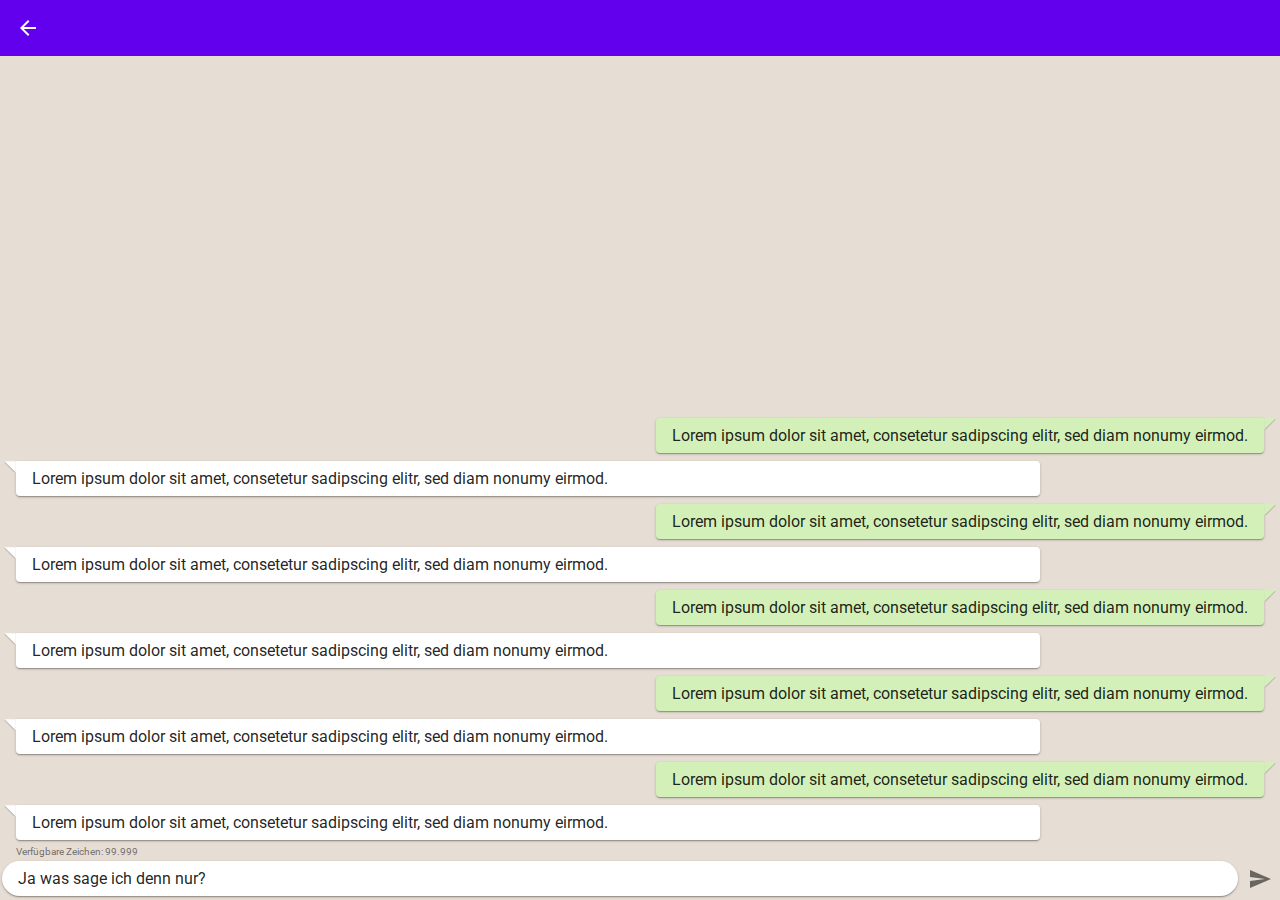
==== chat.html @ fb2f7be9 "Added chat page." ====
<html>

<head>
    <meta charset="utf-8">
    <meta http-equiv="X-UA-Compatible" content="IE=edge">
    <meta name="viewport" content="width=device-width, initial-scale=1.0, maximum-scale=1.0, user-scalable=no" />
    <link href="https://fonts.googleapis.com/css?family=Roboto&display=swap" rel="stylesheet">
    <link rel="stylesheet" href="styles/base.css">
    <link rel="stylesheet" href="styles/colors.css">
</head>

<body>

    <div class="page" id="page2">

        <div class="header">
            <button class="back"></button>
        </div>

        <div class="content chat">

            <ul>
                <li class="left">Lorem ipsum dolor sit amet, consetetur sadipscing elitr, sed diam nonumy eirmod.</li>
                <li class="right">Lorem ipsum dolor sit amet, consetetur sadipscing elitr, sed diam nonumy eirmod.</li>
                <li class="left">Lorem ipsum dolor sit amet, consetetur sadipscing elitr, sed diam nonumy eirmod.</li>
                <li class="right">Lorem ipsum dolor sit amet, consetetur sadipscing elitr, sed diam nonumy eirmod.</li>
                <li class="left">Lorem ipsum dolor sit amet, consetetur sadipscing elitr, sed diam nonumy eirmod.</li>
                <li class="right">Lorem ipsum dolor sit amet, consetetur sadipscing elitr, sed diam nonumy eirmod.</li>
                <li class="left">Lorem ipsum dolor sit amet, consetetur sadipscing elitr, sed diam nonumy eirmod.</li>
                <li class="right">Lorem ipsum dolor sit amet, consetetur sadipscing elitr, sed diam nonumy eirmod.</li>
                <li class="left">Lorem ipsum dolor sit amet, consetetur sadipscing elitr, sed diam nonumy eirmod.</li>
                <li class="right">Lorem ipsum dolor sit amet, consetetur sadipscing elitr, sed diam nonumy eirmod.</li>
            </ul>

            <div class="footer">

                <div class="info">Verfügbare Zeichen: 99.999</div>
                <div class="input">
                    <div contenteditable="true">Ja was sage ich denn nur?</div>
                    <button class="send"></button>
                </div>
            </div>

        </div>


    </div>

</body>

</html>
---- styles/base.css ----
* { margin:0; padding: 0; font-family: Roboto, sans-serif; box-sizing: border-box; }
html, body { width: 100%; height: 100%; overflow: hidden; }
button, .list > li { cursor: pointer; }
button:focus, div:focus { outline: 0; }

.page {
    display: flex;
    flex-direction: column;
    width: 100%;
    height: 100%;
}

/* https://www.material.io/components/app-bars-top/#specs */
.page > .header {
    display: flex;
    height: 56px;
    padding: 0 16px;
    align-items: center;
}

.page > .header > button {
    width: 24px;
    height: 24px;
    background: transparent center no-repeat;
    border: none;
}

.page > .header > .hamburger, .page > .header > .back {
    margin-right: 32px;
}

.page > .header > .title {
    flex: 1;
    font-size: 20px;
}

.page > .header > .more {
    margin-left: 24px;
    position: relative;
}

/* https://support.google.com/adsense/answer/6002621?hl=de */
.page > .bannerad {
    background: rgba(255, 0, 0, 0.171);
    height: 50px;
    text-align: center;
    align-self: center;
}

.page > .content {
    flex: 1;
    overflow: auto;
}

/* https://www.material.io/components/buttons-floating-action-button/#specs */
.fab {
    border: none;
    border-radius: 28px;
    box-shadow: 0px 3px 5px -1px rgba(0, 0, 0, 0.2),
    0px 6px 10px 0px rgba(0, 0, 0, 0.14),
    0px 1px 18px 0px rgba(0, 0, 0, 0.12);
    position: fixed;
    bottom: 16px;
    right: 16px;
    min-width: 56px;
    height: 56px;
    background: transparent center no-repeat;
}

.fab-2 {
    bottom: 96px;
}

.fab-3 {
    bottom: 168px;
}

.fab-small {
    border-radius: 20px;
    min-width: 40px;
    height: 40px;
    right: 24px;
}

.fab-small.fab-3 {
    bottom: 152px;
}

.fab-small.fab-extended {
    font-size: 14px;
    padding: 0 20px 0 40px;
    background-position-x: 10px;
    text-transform: uppercase;
}

/* https://www.material.io/components/menus/#specs */
.moremenu {
    font-size: 14px;
    position: absolute;
    right: 0;
    top: 24px;
    text-align: left;
    background-color: white;
    padding: 8px 0;
    min-width: 112px;
    border-radius: 4px;
    box-shadow: 0px 5px 5px -3px rgba(0, 0, 0, 0.2),
    0px 8px 10px 1px rgba(0, 0, 0, 0.14),
    0px 3px 14px 2px rgba(0, 0, 0, 0.12); /* https://stackoverflow.com/a/39199702 */
}

.moremenu > li {
    list-style-type: none;
    line-height: 48px;
    padding: 0 16px;
}

/* https://www.material.io/components/lists/#specs, https://www.material.io/components/dividers/#specs */
.list > li {
    list-style-type: none;
    display: flex;
    min-height: 48px;
    align-items: center;
    padding: 8px 16px;
    border-bottom: 1px solid;
}

.list > li:last-child {
    border-bottom: none;
}

.list > li > .avatar {
    width: 40px;
    height: 40px;
    border-radius: 20px;
    margin-right: 16px;
    align-self: flex-start;
}

.list > li > div {
    flex: 1;
    min-width: 0;
}

.list > li > div > h1 {
    font-weight: normal;
    font-size: 16px;
}

.list > li > div > h2 {
    font-weight: normal;
    font-size: 14px;
}

.list > li > div > h2.oneline {
    text-overflow: ellipsis;
    overflow: hidden;
    white-space: nowrap;
}

.list > li > div > h2.twolines {
    display: -webkit-box;
    -webkit-line-clamp: 2;
    -webkit-box-orient: vertical;
    overflow: hidden;
}

.list > li > .info {
    width: 24px;
    height: 24px;
    margin-left: 16px;
}

/* https://www.material.io/components/dialogs/#specs */
.dialog {
    width: 280px;
    position: fixed;
    top: 50%;
    left: 50%;
    transform: translateX(-50%) translateY(-50%);
    border-radius: 4px;
    box-shadow: 0px 11px 15px -7px rgba(0, 0, 0, 0.2),
    0px 24px 38px 3px rgba(0, 0, 0, 0.14),
    0px 9px 46px 8px rgba(0, 0, 0, 0.12),
    0px 0px 0px 999px #232F3457;
}

.dialog > h1 {
    font-size: 20px;
    font-weight: normal;
    padding: 20px 24px 0 24px;
}

.dialog > p {
    font-size: 16px;
    padding: 20px 24px 0 24px;
}

.dialog > .buttonbar {
    margin-top:28px;
    padding: 8px;
    display: flex;
    flex-direction: row-reverse;
}

/* https://www.material.io/components/buttons/#specs */
.dialog > .buttonbar > button {
    min-width: 64px;
    text-align: center;
    height: 36px;
    background: none;
    padding: 0 8px;
    border: none;
    text-transform: uppercase;
    font-size: 14px;
}

/* https://www.material.io/components/cards/#specs */
.card {
    padding: 0 24px 24px 16px;
}

.card > h1 {
    margin-top: 20px;
    font-weight: normal;
    font-size: 24px;
    text-align: center;
}

.card > h2 {
    margin-top: 18px;
    font-weight: normal;
    font-size: 14px;
    font-style: italic;
    text-align: center;
}

.card > h3 {
    margin-top: 12px;
    font-weight: normal;
    font-size: 12px;
    text-align: center;
}

.card > p {
    margin-top: 12px;
}

.chat {
    background-color: #E6DDD4;
    display: flex;
    flex-direction: column;
}

.chat > ul {
    flex: 1;
    overflow: auto;
    display: flex;
    flex-direction: column-reverse;
}

.chat > ul > li {
    position: relative;
    border-radius: 4px;
    padding: 8px 16px;
    margin: 4px 16px;
    max-width: 80%;
    list-style: none;
    box-shadow:  0px 1px 3px 0px rgba(0, 0, 0, 0.2),
    0px 1px 1px 0px rgba(0, 0, 0, 0.14),
    0px 2px 1px -1px rgba(0, 0, 0, 0.12);
}

.chat > ul > li.left {
    border-top-left-radius: 0;
}

.chat > ul > li.left:before {
    content: "";
    position: absolute;
    border-left: 8px solid transparent;
    border-right: 8px solid transparent;
    border-bottom: 8px solid;
    transform: rotate(45deg);
    left: -11px;
    top: -1px;
    box-shadow: 0px 2px 1px -1px rgba(0, 0, 0, 0.2)
}

.chat > ul > li.right {
    align-self: flex-end;
    border-top-right-radius: 0;
}

.chat > ul > li.right:after {
    content: "";
    position: absolute;
    border-left: 8px solid transparent;
    border-right: 8px solid transparent;
    border-bottom: 8px solid;
    transform: rotate(-45deg);
    right: -11px;
    top: -1px;
    box-shadow: 0px 2px 1px -1px rgba(0, 0, 0, 0.2)
}

.footer > .info {
    font-size: 10px;
    padding: 2px 4px 0 16px;
}

.footer > .input {
    display: flex;
    align-items: center;
}

.footer > .input > div {
    font-size: 16px;
    border-radius: 28px;
    flex: 1;
    cursor: text;
    padding: 8px 16px;
    margin: 4px 2px;
    max-height: 90px;
    overflow: auto;
    box-shadow:  0px 1px 3px 0px rgba(0, 0, 0, 0.2),
    0px 1px 1px 0px rgba(0, 0, 0, 0.14),
    0px 2px 1px -1px rgba(0, 0, 0, 0.12);
}

.footer > .input > .send {
    width: 40px;
    height: 40px;
    background: none;
    border: none;
    background-repeat: no-repeat;
    background-position: center;
}
---- styles/colors.css ----
.page > .header, .fab {
    background-color: #6200EE;
}

.chat {
    background-color: #E6DDD4;
}

.dialog > .buttonbar > button {
    color: #6200EE;
}

h2, p {
    color: #00000099;
}

h3, .footer > .info {
    color: #0000008A;
}

.moremenu, h1, .card > h2, .fab-outline, .chat > ul > li, .footer > .input > div {
    color: #000000DE;
}

.list > li {
    border-color:  #0000001E;
}

.moremenu > li:hover, .list > li:hover, .dialog > .buttonbar > button:hover, .fab-outline:hover {
    background-color:  #6200EE0A;
}

.dialog, .fab-outline, .chat > ul > li.left, .chat > .footer > .input > div {
    background-color: white;
}

.chat > ul > li.left:before {
    border-bottom-color: white;
}

.chat > ul > li.right {
    background-color: #D4F0B9;
}

.chat > ul > li.right:after {
    border-bottom-color: #D4F0B9;
}

.page > .header > .title {
    color: white;
}

.page > .header > .hamburger {
    background-image: url(../icons/white/menu.png);
}

.page > .header > .back {
    background-image: url(../icons/white/back.png);
}

.page > .header > .more {
    background-image: url(../icons/white/more_vert.png);
}

.fab.chat {
    background-image: url(../icons/white/chat.png);
}

.fab.close {
    background-image: url(../icons/white/close.png);
}

.fab.add {
    background-image: url(../icons/darkgrey/add.png);
}

.fab.input {
    background-image: url(../icons/darkgrey/input.png);
}

.footer > .input > .send {
    background-image: url(../icons/darkgrey/send.png);
}
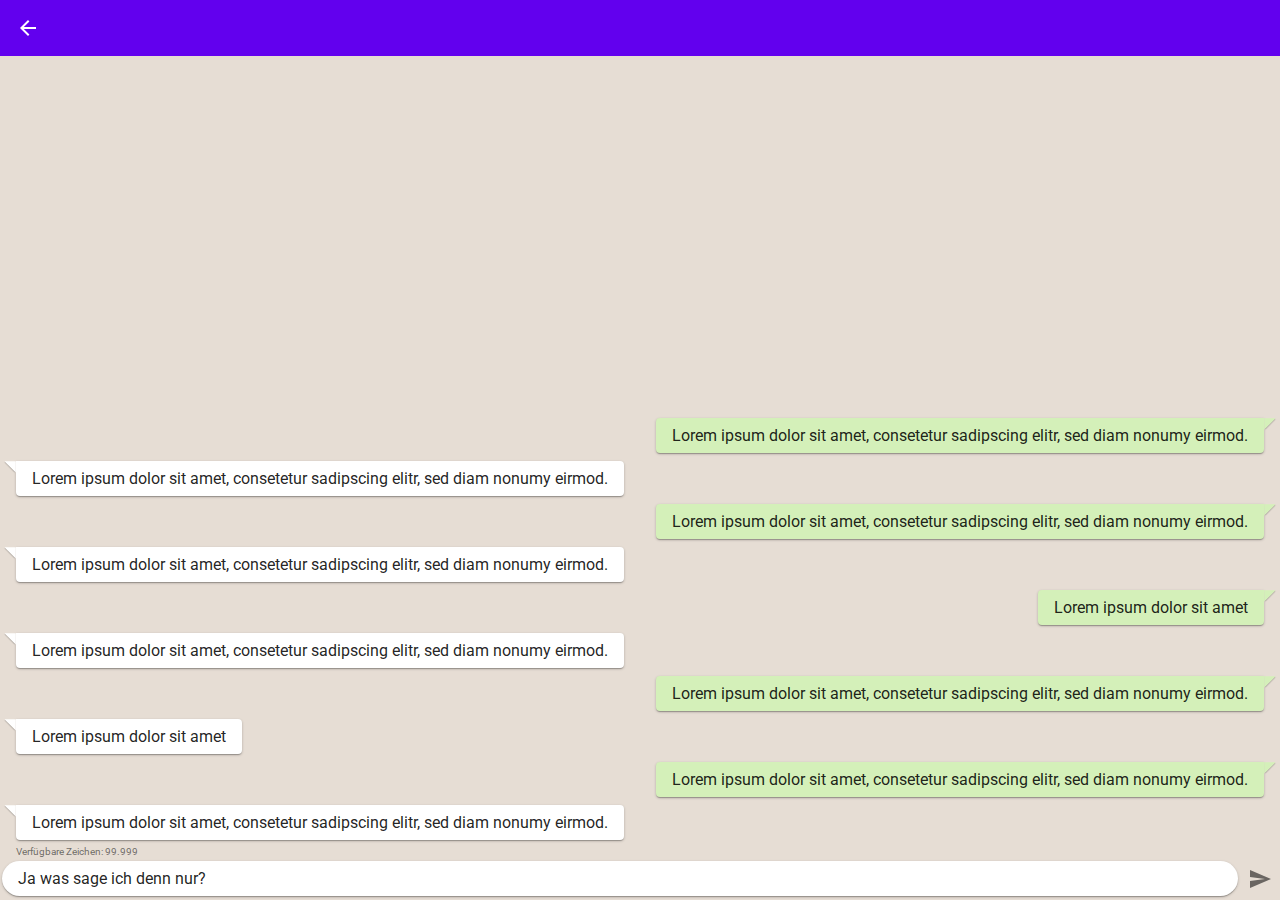
==== commit 904f651c: "left chat aligned correctly." ====
--- a/chat.html
+++ b/chat.html
@@ -22,10 +22,10 @@
             <ul>
                 <li class="left">Lorem ipsum dolor sit amet, consetetur sadipscing elitr, sed diam nonumy eirmod.</li>
                 <li class="right">Lorem ipsum dolor sit amet, consetetur sadipscing elitr, sed diam nonumy eirmod.</li>
-                <li class="left">Lorem ipsum dolor sit amet, consetetur sadipscing elitr, sed diam nonumy eirmod.</li>
+                <li class="left">Lorem ipsum dolor sit amet</li>
                 <li class="right">Lorem ipsum dolor sit amet, consetetur sadipscing elitr, sed diam nonumy eirmod.</li>
                 <li class="left">Lorem ipsum dolor sit amet, consetetur sadipscing elitr, sed diam nonumy eirmod.</li>
-                <li class="right">Lorem ipsum dolor sit amet, consetetur sadipscing elitr, sed diam nonumy eirmod.</li>
+                <li class="right">Lorem ipsum dolor sit amet</li>
                 <li class="left">Lorem ipsum dolor sit amet, consetetur sadipscing elitr, sed diam nonumy eirmod.</li>
                 <li class="right">Lorem ipsum dolor sit amet, consetetur sadipscing elitr, sed diam nonumy eirmod.</li>
                 <li class="left">Lorem ipsum dolor sit amet, consetetur sadipscing elitr, sed diam nonumy eirmod.</li>
--- a/styles/base.css
+++ b/styles/base.css
@@ -272,6 +272,7 @@
 }
 
 .chat > ul > li.left {
+    align-self: flex-start;
     border-top-left-radius: 0;
 }
 
